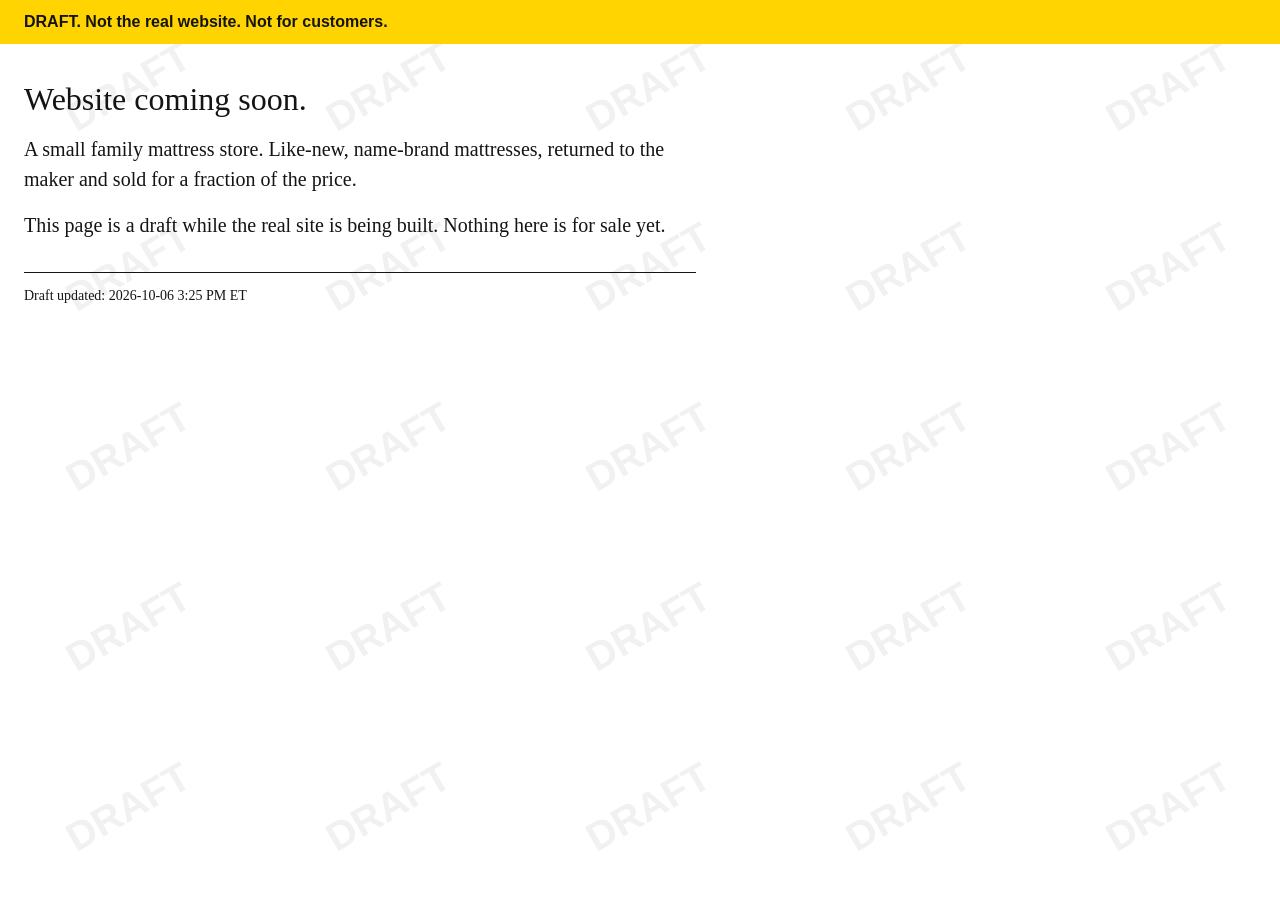
==== index.html @ b57a36a6 "Draft placeholder page" ====
<!doctype html>
<html lang="en">
<head>
<meta charset="utf-8">
<title>DRAFT - Mattress site</title>
<meta name="viewport" content="width=device-width, initial-scale=1">
<meta name="robots" content="noindex, nofollow">
<style>
  html { -webkit-text-size-adjust: 100%; }
  body { margin: 0; background: #ffffff; color: #141414; font-family: Georgia, "Times New Roman", serif; font-size: 20px; line-height: 1.5; }
  .bar { position: fixed; top: 0; left: 0; right: 0; z-index: 2; box-sizing: border-box; min-height: 44px; padding: 10px 24px; background: #ffd400; color: #141414; font-family: Arial, Helvetica, sans-serif; font-size: 16px; font-weight: bold; line-height: 24px; }
  .mark { position: fixed; top: 0; right: 0; bottom: 0; left: 0; z-index: 0; pointer-events: none; background-image: url("data:image/svg+xml,%3Csvg xmlns='http://www.w3.org/2000/svg' width='260' height='180'%3E%3Ctext x='130' y='100' text-anchor='middle' font-family='Arial,Helvetica,sans-serif' font-size='40' font-weight='bold' fill='%23141414' fill-opacity='0.06' transform='rotate(-30 130 90)'%3EDRAFT%3C/text%3E%3C/svg%3E"); }
  main { position: relative; z-index: 1; box-sizing: border-box; max-width: 36em; padding: 80px 24px 48px; overflow-wrap: break-word; }
  h1 { margin: 0 0 16px; font-size: 32px; font-weight: normal; line-height: 1.2; }
  p { margin: 0 0 16px; }
  hr { border: 0; border-top: 1px solid #141414; margin: 32px 0 12px; }
  .stamp { font-size: 14px; margin: 0; }
</style>
</head>
<body>
<div class="mark" aria-hidden="true"></div>
<div class="bar">DRAFT. Not the real website. Not for customers.</div>
<main>
  <h1>Website coming soon.</h1>
  <p>A small family mattress store. Like-new, name-brand mattresses, returned to the maker and sold for a fraction of the price.</p>
  <p>This page is a draft while the real site is being built. Nothing here is for sale yet.</p>
  <hr>
  <p class="stamp">Draft updated: 2026-10-06 3:25 PM ET</p>
</main>
</body>
</html>
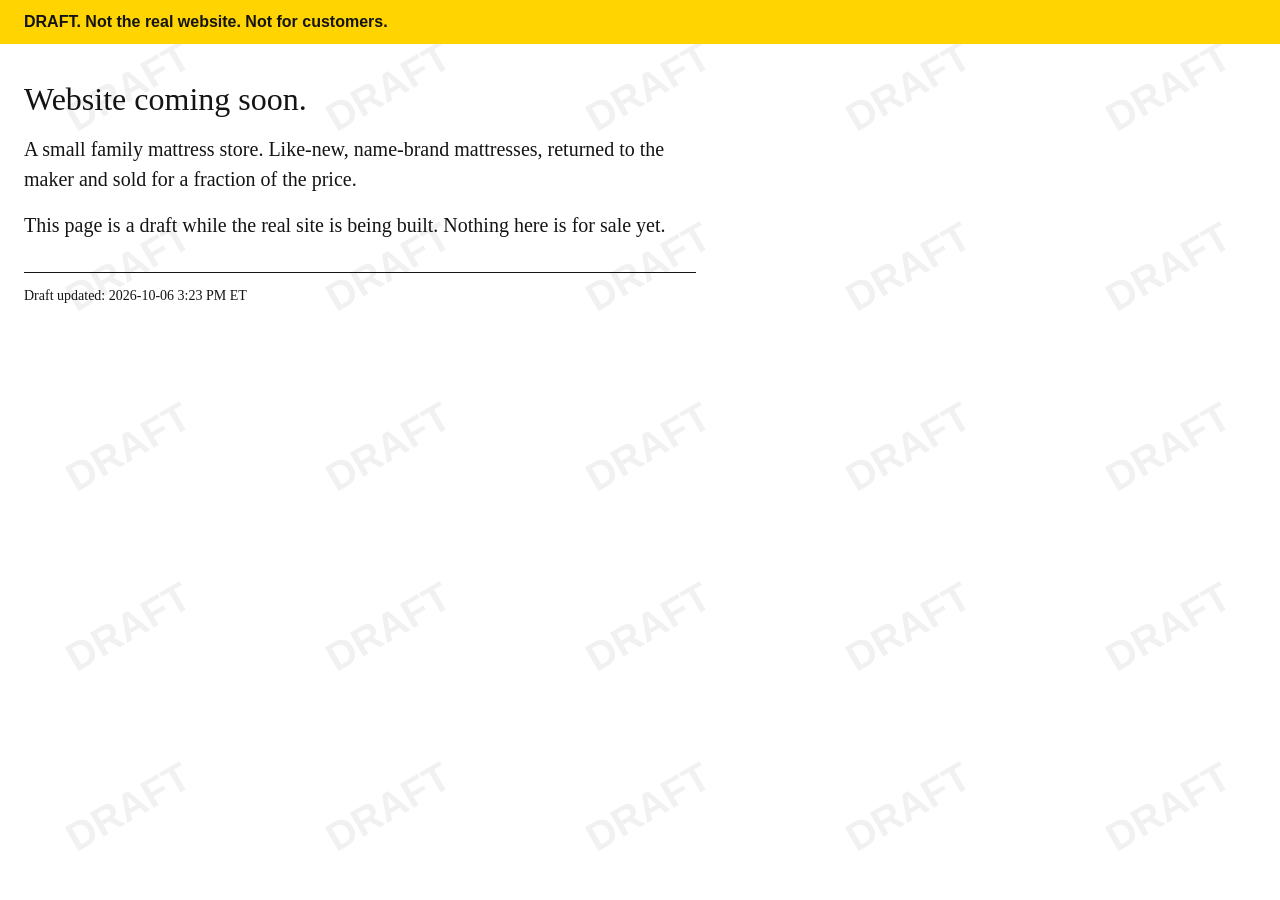
==== commit 8128856b: "Update draft time" ====
--- a/index.html
+++ b/index.html
@@ -25,7 +25,7 @@
   <p>A small family mattress store. Like-new, name-brand mattresses, returned to the maker and sold for a fraction of the price.</p>
   <p>This page is a draft while the real site is being built. Nothing here is for sale yet.</p>
   <hr>
-  <p class="stamp">Draft updated: 2026-10-06 3:25 PM ET</p>
+  <p class="stamp">Draft updated: 2026-10-06 3:23 PM ET</p>
 </main>
 </body>
 </html>
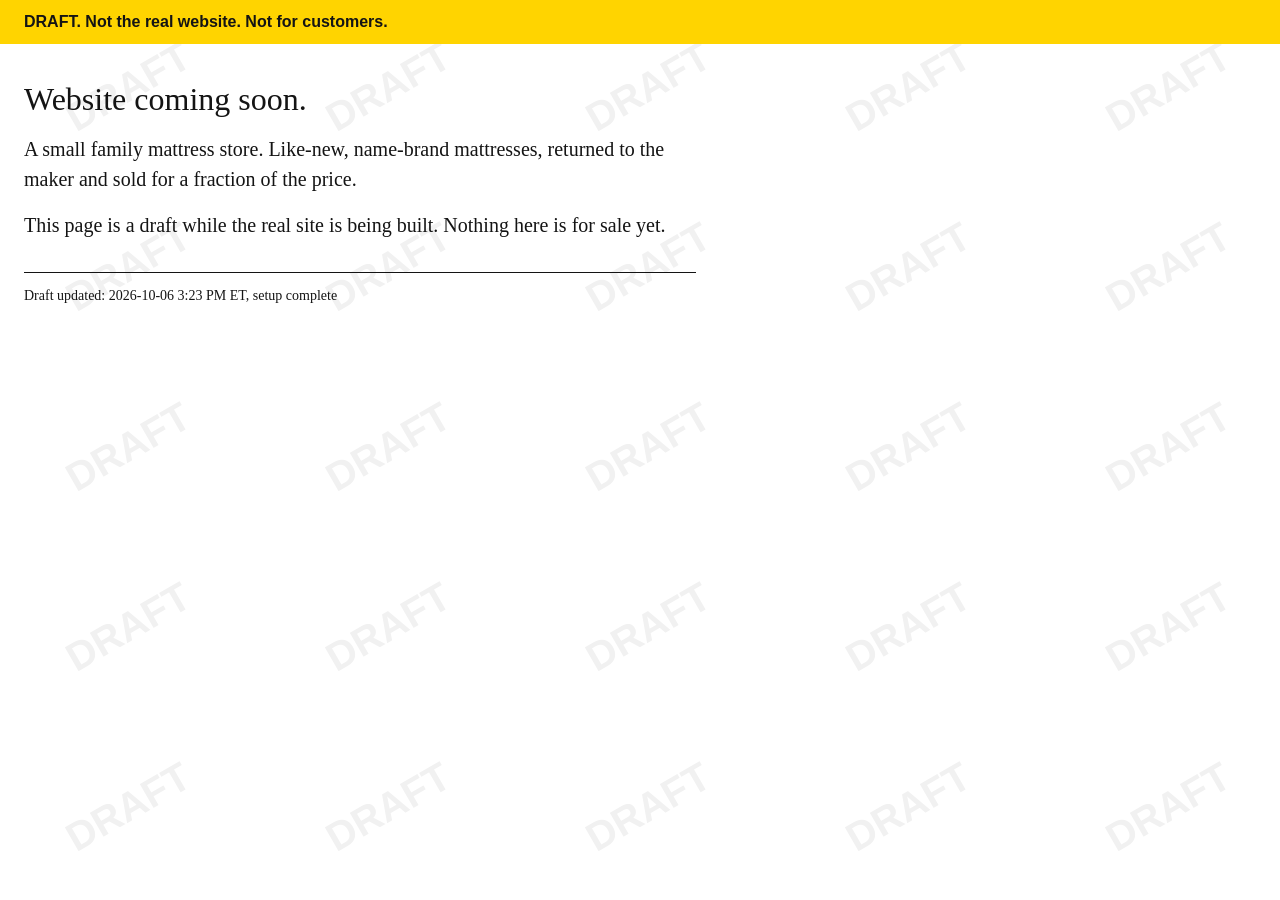
==== commit bd971cb1: "Setup complete" ====
--- a/index.html
+++ b/index.html
@@ -25,7 +25,7 @@
   <p>A small family mattress store. Like-new, name-brand mattresses, returned to the maker and sold for a fraction of the price.</p>
   <p>This page is a draft while the real site is being built. Nothing here is for sale yet.</p>
   <hr>
-  <p class="stamp">Draft updated: 2026-10-06 3:23 PM ET</p>
+  <p class="stamp">Draft updated: 2026-10-06 3:23 PM ET, setup complete</p>
 </main>
 </body>
 </html>
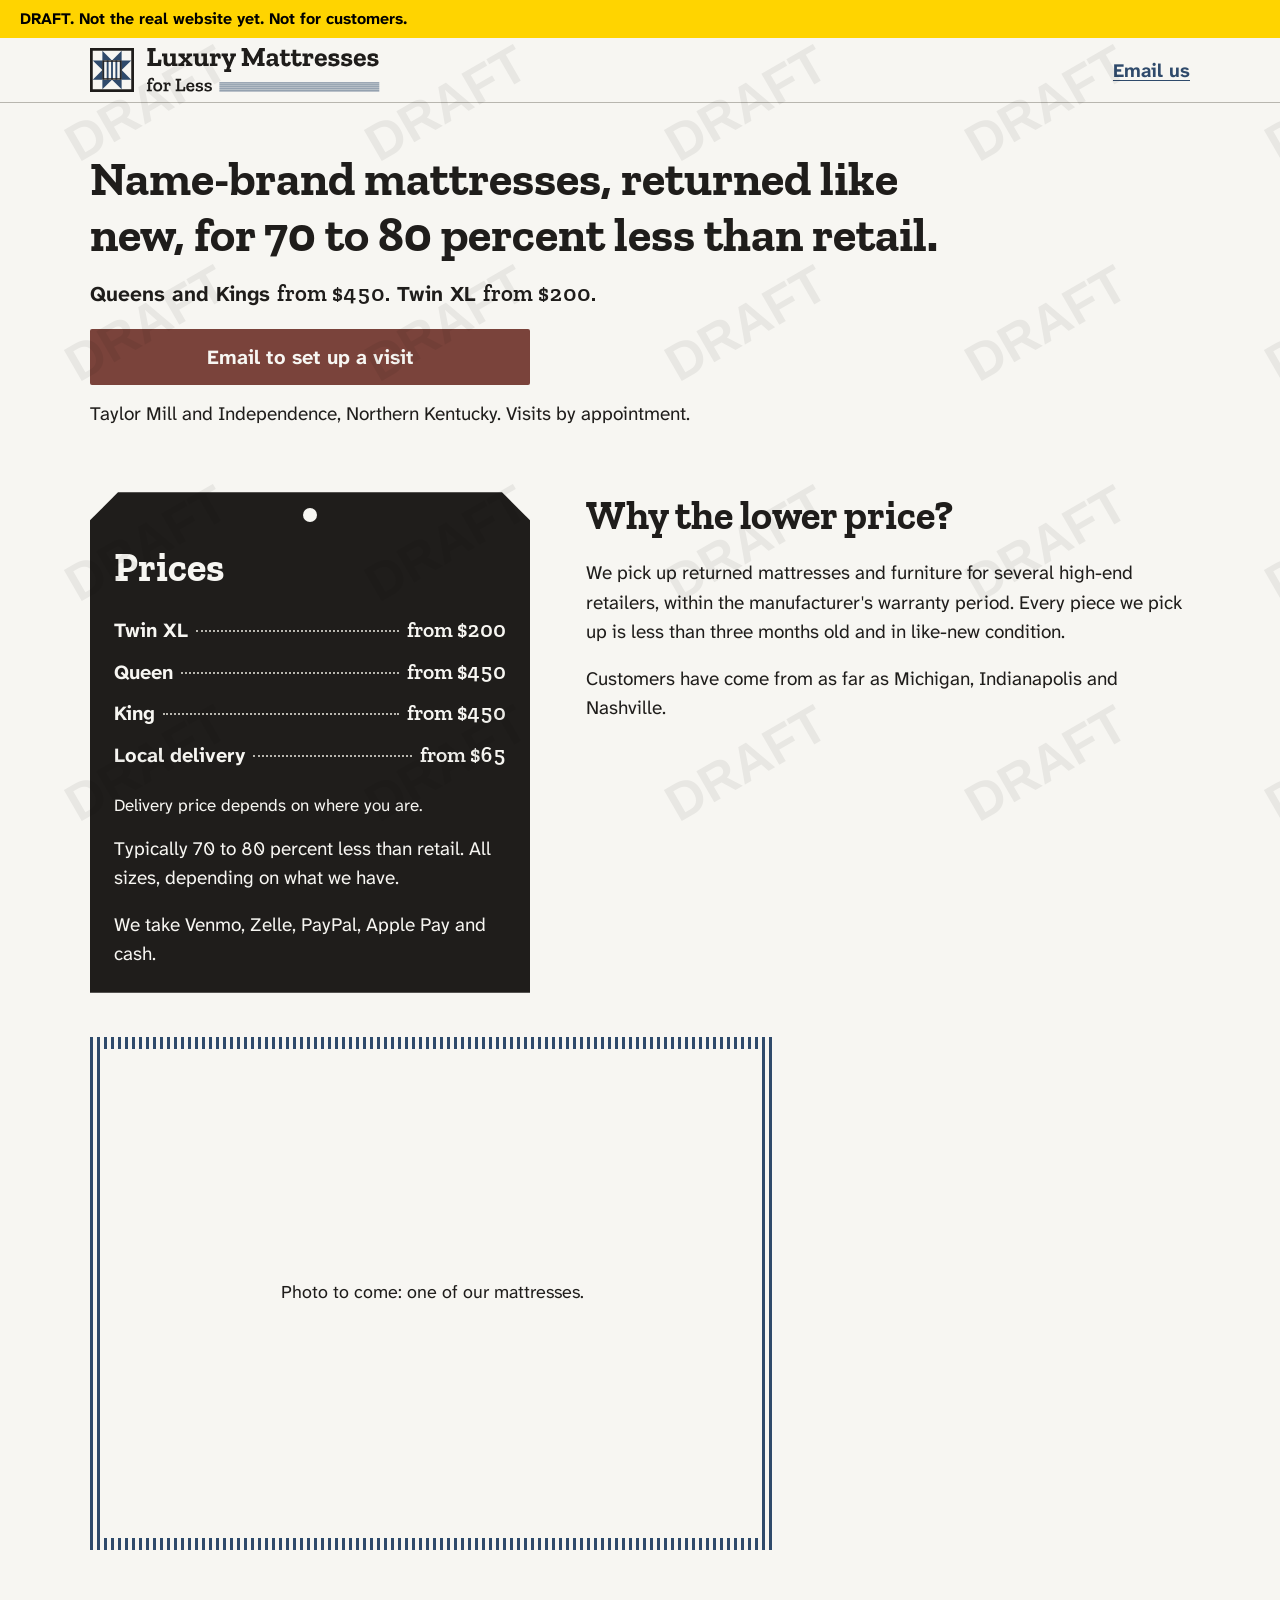
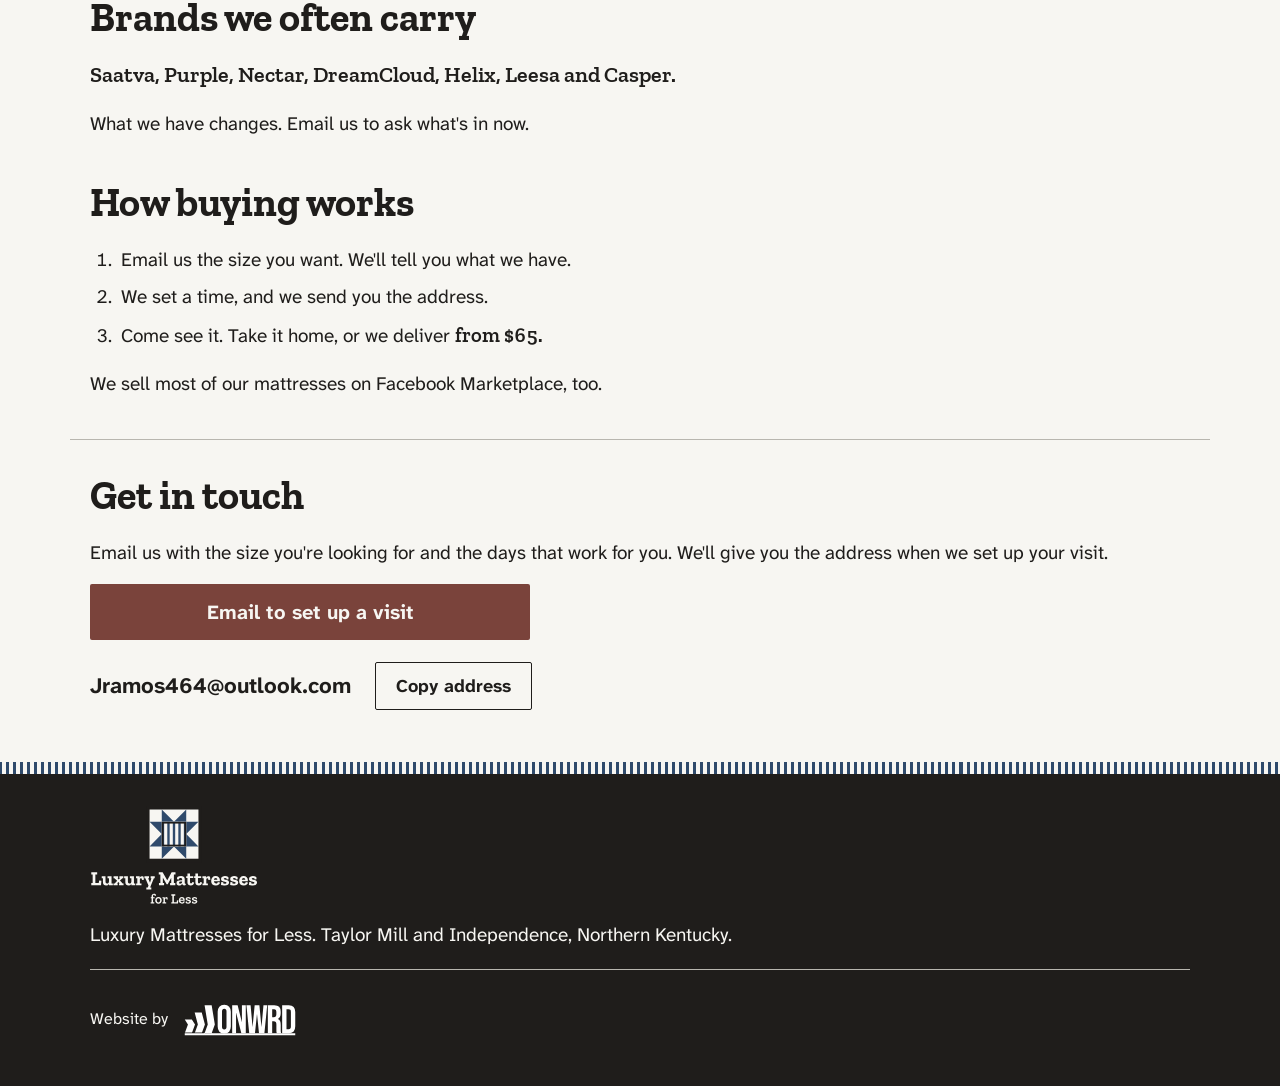
==== commit 18c66f6c: "Version 1 of the real site (before Fable): quilt-block brand, price tag, email-only contact, DRAFT m" ====
--- a/index.html
+++ b/index.html
@@ -2,30 +2,130 @@
 <html lang="en">
 <head>
 <meta charset="utf-8">
-<title>DRAFT - Mattress site</title>
 <meta name="viewport" content="width=device-width, initial-scale=1">
+<!-- DRAFT: remove the robots meta when Hunter approves (see README) -->
 <meta name="robots" content="noindex, nofollow">
-<style>
-  html { -webkit-text-size-adjust: 100%; }
-  body { margin: 0; background: #ffffff; color: #141414; font-family: Georgia, "Times New Roman", serif; font-size: 20px; line-height: 1.5; }
-  .bar { position: fixed; top: 0; left: 0; right: 0; z-index: 2; box-sizing: border-box; min-height: 44px; padding: 10px 24px; background: #ffd400; color: #141414; font-family: Arial, Helvetica, sans-serif; font-size: 16px; font-weight: bold; line-height: 24px; }
-  .mark { position: fixed; top: 0; right: 0; bottom: 0; left: 0; z-index: 0; pointer-events: none; background-image: url("data:image/svg+xml,%3Csvg xmlns='http://www.w3.org/2000/svg' width='260' height='180'%3E%3Ctext x='130' y='100' text-anchor='middle' font-family='Arial,Helvetica,sans-serif' font-size='40' font-weight='bold' fill='%23141414' fill-opacity='0.06' transform='rotate(-30 130 90)'%3EDRAFT%3C/text%3E%3C/svg%3E"); }
-  main { position: relative; z-index: 1; box-sizing: border-box; max-width: 36em; padding: 80px 24px 48px; overflow-wrap: break-word; }
-  h1 { margin: 0 0 16px; font-size: 32px; font-weight: normal; line-height: 1.2; }
-  p { margin: 0 0 16px; }
-  hr { border: 0; border-top: 1px solid #141414; margin: 32px 0 12px; }
-  .stamp { font-size: 14px; margin: 0; }
-</style>
+<title>Luxury Mattresses for Less | Taylor Mill, KY</title>
+<meta name="description" content="Name-brand mattresses, returned like new, for 70 to 80 percent less than retail. Taylor Mill and Independence, Northern Kentucky.">
+<meta property="og:title" content="Luxury Mattresses for Less">
+<meta property="og:description" content="Name-brand mattresses, returned like new, for 70 to 80 percent less than retail. Taylor Mill and Independence, Northern Kentucky.">
+<meta property="og:type" content="website">
+<meta property="og:image" content="https://parents-mattress-draft.vercel.app/img/og.png">
+<meta property="og:image:width" content="1200">
+<meta property="og:image:height" content="630">
+<meta name="theme-color" content="#F7F6F2">
+<link rel="icon" href="img/favicon.svg" type="image/svg+xml">
+<link rel="icon" href="img/favicon-32.png" sizes="32x32" type="image/png">
+<link rel="apple-touch-icon" href="img/apple-touch-icon.png">
+<link rel="preload" href="fonts/atkinson-next-latin.woff2" as="font" type="font/woff2" crossorigin>
+<link rel="preload" href="fonts/zilla-slab-700-latin.woff2" as="font" type="font/woff2" crossorigin>
+<link rel="stylesheet" href="styles.css">
+<script src="copy.js" defer></script>
 </head>
 <body>
-<div class="mark" aria-hidden="true"></div>
-<div class="bar">DRAFT. Not the real website. Not for customers.</div>
-<main>
-  <h1>Website coming soon.</h1>
-  <p>A small family mattress store. Like-new, name-brand mattresses, returned to the maker and sold for a fraction of the price.</p>
-  <p>This page is a draft while the real site is being built. Nothing here is for sale yet.</p>
-  <hr>
-  <p class="stamp">Draft updated: 2026-10-06 3:23 PM ET, setup complete</p>
+
+<!-- DRAFT: remove this bar and the watermark when Hunter approves (see README) -->
+<div class="draft-bar">DRAFT. Not the real website yet. Not for customers.</div>
+<div class="draft-mark" aria-hidden="true"></div>
+
+<header class="site-header">
+  <div class="wrap header-row">
+    <a class="header-logo" href="#top" aria-label="Luxury Mattresses for Less, top of page">
+      <img src="img/logo-quilt-horizontal.svg" alt="Luxury Mattresses for Less" width="290" height="44">
+    </a>
+    <a class="header-email" href="#contact">Email us</a>
+  </div>
+</header>
+
+<main id="top">
+
+  <section class="opening wrap">
+    <h1>Name-brand mattresses, returned like new, for 70 to 80 percent less than retail.</h1>
+    <p class="price-line">Queens and Kings <span class="nb">from $450.</span> Twin XL <span class="nb">from $200.</span></p>
+    <a class="btn-email" href="mailto:jramos464@outlook.com?subject=Mattress%20question%20from%20your%20website&amp;body=Hi%2C%0D%0ASize%20I%27m%20looking%20for%3A%0D%0ABrand%20(if%20you%20have%20one%20in%20mind)%3A%0D%0ADays%20and%20times%20that%20work%20for%20me%3A%0D%0A">Email to set up a visit</a>
+    <p class="place">Taylor Mill and Independence, Northern Kentucky. Visits by appointment.</p>
+  </section>
+
+  <div class="wrap pair">
+    <section class="price-tag" aria-labelledby="prices-h">
+      <h2 id="prices-h">Prices</h2>
+      <dl class="price-rows">
+        <div class="row"><dt>Twin XL</dt><dd><span class="nb">from $200</span></dd></div>
+        <div class="row"><dt>Queen</dt><dd><span class="nb">from $450</span></dd></div>
+        <div class="row"><dt>King</dt><dd><span class="nb">from $450</span></dd></div>
+        <div class="row"><dt>Local delivery</dt><dd><span class="nb">from $65</span></dd></div>
+      </dl>
+      <p class="small">Delivery price depends on where you are.</p>
+      <p>Typically 70 to 80 percent less than retail. All sizes, depending on what we have.</p>
+      <p class="pay">We take Venmo, Zelle, PayPal, Apple Pay and cash.</p>
+    </section>
+
+    <section class="why" aria-labelledby="why-h">
+      <h2 id="why-h">Why the lower price?</h2>
+      <p>We pick up returned mattresses and furniture for several high-end retailers, within the manufacturer's warranty period. Every piece we pick up is less than three months old and in like-new condition.</p>
+      <p>Customers have come from as far as Michigan, Indianapolis and Nashville.</p>
+    </section>
+  </div>
+
+  <figure class="photo wrap">
+    <div class="photo-frame">
+      <!-- PHOTO: replace the <p> below with this one line (real photo only; first check it does not show the house, the street or anything that gives away the address):
+      <img src="img/mattress-1.jpg" alt="Describe the mattress in the photo" width="1200" height="900">
+      -->
+      <p class="photo-empty">Photo to come: one of our mattresses.</p>
+    </div>
+  </figure>
+
+  <section class="brands wrap" aria-labelledby="brands-h">
+    <h2 id="brands-h">Brands we often carry</h2>
+    <p class="brand-list">Saatva, Purple, Nectar, DreamCloud, Helix, Leesa and Casper.</p>
+    <p>What we have changes. Email us to ask what's in now.</p>
+  </section>
+
+  <!-- IN STOCK: to show what you have now, add rows to the list and delete the word "hidden" below (see README) -->
+  <section id="in-stock" class="in-stock wrap" aria-labelledby="stock-h" hidden>
+    <h2 id="stock-h">What we have now</h2>
+    <ul class="stock-list">
+      <!-- Example row, copy it for each mattress:
+      <li><span class="stock-size">Queen</span> <span class="stock-brand">Brand name</span> <span class="nb">$000</span></li>
+      -->
+    </ul>
+  </section>
+
+  <section class="how wrap" aria-labelledby="how-h">
+    <h2 id="how-h">How buying works</h2>
+    <ol class="steps">
+      <li>Email us the size you want. We'll tell you what we have.</li>
+      <li>We set a time, and we send you the address.</li>
+      <li>Come see it. Take it home, or we deliver <span class="nb">from $65.</span></li>
+    </ol>
+    <p>We sell most of our mattresses on Facebook Marketplace, too.</p>
+    <!-- FACEBOOK: when Dad gives the Marketplace address, make the sentence above:
+    <p>We sell most of our mattresses on <a href="PASTE-LINK-HERE">Facebook Marketplace</a>, too.</p>
+    -->
+  </section>
+
+  <section id="contact" class="contact wrap" aria-labelledby="contact-h">
+    <h2 id="contact-h">Get in touch</h2>
+    <p>Email us with the size you're looking for and the days that work for you. We'll give you the address when we set up your visit.</p>
+    <a class="btn-email" href="mailto:jramos464@outlook.com?subject=Mattress%20question%20from%20your%20website&amp;body=Hi%2C%0D%0ASize%20I%27m%20looking%20for%3A%0D%0ABrand%20(if%20you%20have%20one%20in%20mind)%3A%0D%0ADays%20and%20times%20that%20work%20for%20me%3A%0D%0A">Email to set up a visit</a>
+    <div class="address-row" id="address-row">
+      <p class="address" id="address">Jramos464@outlook.com</p>
+    </div>
+  </section>
+
 </main>
+
+<footer class="site-footer">
+  <div class="wrap">
+    <img class="footer-logo" src="img/logo-quilt-stacked-dark.svg" alt="Luxury Mattresses for Less" width="168" height="97">
+    <p>Luxury Mattresses for Less. Taylor Mill and Independence, Northern Kentucky.</p>
+    <div class="credit">
+      <span>Website by</span>
+      <img src="img/onwrd-one-color-white.svg" alt="ONWRD" width="120" height="39">
+    </div>
+  </div>
+</footer>
+
 </body>
 </html>
--- a/styles.css
+++ b/styles.css
@@ -0,0 +1,169 @@
+/* Luxury Mattresses for Less. Colors are named for real things (see the final plan). */
+@font-face { font-family: "Atkinson Hyperlegible Next"; src: url("fonts/atkinson-next-latin.woff2") format("woff2"); font-weight: 200 800; font-display: swap; }
+@font-face { font-family: "Zilla Slab"; src: url("fonts/zilla-slab-600-latin.woff2") format("woff2"); font-weight: 600; font-display: swap; }
+@font-face { font-family: "Zilla Slab"; src: url("fonts/zilla-slab-700-latin.woff2") format("woff2"); font-weight: 700; font-display: swap; }
+
+:root {
+  --shiplap: #F7F6F2;     /* painted board walls */
+  --black: #1F1D1B;       /* tobacco-barn black */
+  --blue: #2F4A6B;        /* mattress ticking */
+  --red: #7A433B;         /* barn red, SW 7591 "Red Barn" (#7C453D) a hair darker so white text clears 7:1 */
+  --red-pressed: #6A3B34;
+  --galv: #B8B6AF;        /* galvanized tin, hairlines only */
+  --body: "Atkinson Hyperlegible Next", "Atkinson Hyperlegible", Verdana, sans-serif;
+  --slab: "Zilla Slab", Rockwell, "Roboto Slab", Georgia, serif;
+  --ticking: repeating-linear-gradient(90deg, var(--blue) 0 3px, var(--shiplap) 3px 7px);
+  --gutter: 20px;
+}
+
+*, *::before, *::after { box-sizing: border-box; }
+html { -webkit-text-size-adjust: 100%; scroll-behavior: smooth; }
+@media (prefers-reduced-motion: reduce) { html { scroll-behavior: auto; } }
+body {
+  margin: 0;
+  background: var(--shiplap);
+  color: var(--black);
+  font-family: var(--body);
+  font-size: 19px;
+  line-height: 1.55;
+  overflow-wrap: break-word;
+}
+img { max-width: 100%; height: auto; }
+
+h1, h2 { font-family: var(--slab); font-weight: 700; line-height: 1.15; margin: 0 0 0.5em; }
+h1 { font-size: 32px; }
+h2 { font-size: 30px; }
+p { margin: 0 0 0.9em; }
+.nb { white-space: nowrap; font-variant-numeric: tabular-nums; }
+/* Prices in the slab face: the body face draws zero with a slash, which reads oddly in a price */
+.price-line .nb, .price-rows dd, .steps .nb { font-family: var(--slab); font-weight: 600; font-size: 1.08em; }
+
+a { color: var(--blue); text-underline-offset: 3px; }
+a:focus-visible, button:focus-visible { outline: 3px solid var(--blue); outline-offset: 2px; }
+
+.wrap { max-width: 36em; padding-left: var(--gutter); padding-right: var(--gutter); margin-left: auto; margin-right: auto; }
+@media (max-width: 359px) { :root { --gutter: 16px; } }
+
+/* ---------- DRAFT marking (remove when Hunter approves) ---------- */
+.draft-bar {
+  background: #ffd400; color: #000;
+  font-size: 16px; font-weight: 700; line-height: 1.4;
+  padding: 8px var(--gutter);
+}
+.draft-mark {
+  position: fixed; inset: 0; z-index: 10; pointer-events: none; opacity: 0.06;
+  background-image: url("data:image/svg+xml,%3Csvg xmlns='http://www.w3.org/2000/svg' width='300' height='220'%3E%3Ctext x='150' y='120' text-anchor='middle' font-family='Arial,Helvetica,sans-serif' font-size='52' font-weight='bold' fill='%23000' transform='rotate(-30 150 110)'%3EDRAFT%3C/text%3E%3C/svg%3E");
+}
+
+/* ---------- Header ---------- */
+.site-header { border-bottom: 1px solid var(--galv); }
+.header-row { display: flex; align-items: center; justify-content: space-between; gap: 12px; padding-top: 10px; padding-bottom: 10px; }
+.header-logo { display: block; line-height: 0; }
+.header-logo img { height: 44px; width: auto; }
+.header-email { display: inline-flex; align-items: center; min-height: 44px; font-weight: 700; white-space: nowrap; }
+@media (max-width: 400px) { .header-logo img { height: 36px; } }
+@media (max-width: 359px) { .header-logo img { height: 31px; } .header-email { font-size: 17px; } }
+
+/* ---------- Opening ---------- */
+.opening { padding-top: 22px; padding-bottom: 36px; }
+.opening h1 { margin-bottom: 14px; }
+.price-line { font-size: 21px; font-weight: 700; margin-bottom: 18px; }
+
+.btn-email {
+  display: flex; align-items: center; justify-content: center; text-align: center;
+  width: 100%; min-height: 56px; padding: 10px 18px;
+  background: var(--red); color: var(--shiplap);
+  font-family: var(--body); font-size: 20px; font-weight: 700; line-height: 1.2;
+  text-decoration: none; border-radius: 2px;
+}
+.btn-email:hover { background: var(--red-pressed); }
+.btn-email:active { background: var(--red-pressed); }
+.place { margin-top: 14px; margin-bottom: 0; }
+
+/* ---------- Prices: the hang tag ---------- */
+.pair { padding-top: 8px; }
+.price-tag {
+  position: relative;
+  background: var(--black); color: var(--shiplap);
+  padding: 52px 24px 24px;
+  clip-path: polygon(28px 0, calc(100% - 28px) 0, 100% 28px, 100% 100%, 0 100%, 0 28px);
+  margin: 0 0 44px;
+}
+.price-tag::before { /* the punched hole */
+  content: ""; position: absolute; top: 16px; left: 50%; width: 14px; height: 14px; margin-left: -7px;
+  border-radius: 50%; background: var(--shiplap);
+}
+.price-tag h2 { color: var(--shiplap); }
+.price-rows { margin: 0 0 16px; padding: 0; }
+.price-rows .row { display: flex; flex-wrap: wrap; align-items: baseline; gap: 0 8px; font-size: 20px; padding: 4px 0; }
+.price-rows dt { font-weight: 700; }
+.price-rows .row::after { content: none; }
+.price-rows dt { order: 1; }
+.price-rows .row::before { content: ""; order: 2; flex: 1; border-bottom: 2px dotted var(--galv); transform: translateY(-5px); min-width: 16px; }
+.price-rows dd { order: 3; margin: 0 0 0 auto; font-variant-numeric: tabular-nums; }
+.price-tag p:last-child { margin-bottom: 0; }
+.price-tag .small { font-size: 17px; }
+
+.why { margin-bottom: 40px; }
+
+/* ---------- Photo frame ---------- */
+.photo { margin-top: 0; margin-bottom: 44px; }
+.photo-frame {
+  aspect-ratio: 4 / 3; padding: 12px; background: var(--ticking);
+  display: flex;
+}
+.photo-frame > * { flex: 1; min-width: 0; }
+.photo-empty {
+  margin: 0; background: var(--shiplap);
+  display: flex; align-items: center; justify-content: center; text-align: center;
+  font-size: 18px; padding: 16px;
+}
+.photo-frame img { display: block; width: 100%; height: 100%; object-fit: cover; }
+
+/* ---------- Brands, stock, how ---------- */
+.brands, .in-stock, .how { margin-bottom: 40px; }
+.brand-list { font-family: var(--slab); font-weight: 600; font-size: 22px; line-height: 1.35; }
+.stock-list { padding-left: 1.2em; }
+.steps { padding-left: 1.4em; margin: 0 0 18px; }
+.steps li { margin-bottom: 8px; padding-left: 4px; }
+
+/* ---------- Contact ---------- */
+.contact { padding-top: 32px; border-top: 1px solid var(--galv); margin-bottom: 52px; }
+.contact .btn-email { margin: 6px 0 22px; }
+.address-row { display: flex; min-width: 0; flex-direction: column; align-items: flex-start; gap: 12px; }
+.address { font-size: 22px; font-weight: 700; margin: 0; max-width: 100%; overflow-wrap: anywhere; user-select: all; -webkit-user-select: all; }
+.btn-copy {
+  min-height: 48px; padding: 8px 20px;
+  background: transparent; color: var(--black);
+  border: 1px solid var(--black); border-radius: 2px;
+  font-family: var(--body); font-size: 18px; font-weight: 700; cursor: pointer;
+}
+.btn-copy:active { background: #ECEBE6; }
+
+/* ---------- Footer ---------- */
+.site-footer {
+  background: var(--black); color: var(--shiplap);
+  border-top: 12px solid transparent; border-image: var(--ticking) 1;
+  padding: 32px 0 36px;
+}
+.footer-logo { display: block; width: 168px; height: auto; margin-bottom: 16px; }
+.site-footer p { margin-bottom: 20px; }
+.credit {
+  display: flex; align-items: center; flex-wrap: wrap; gap: 12px;
+  border-top: 1px solid var(--galv); padding-top: 20px;
+  font-size: 16px;
+}
+.credit img { display: block; width: 120px; height: auto; margin: 10px 10px 10px 0; }
+
+/* ---------- Wider screens ---------- */
+@media (min-width: 820px) {
+  .wrap { max-width: 60em; }
+  h1 { font-size: 48px; max-width: 18em; }
+  h2 { font-size: 40px; }
+  .opening { padding-top: 48px; padding-bottom: 56px; }
+  .btn-email { max-width: 22em; }
+  .pair { display: grid; grid-template-columns: 40% 1fr; gap: 56px; align-items: start; }
+  .photo { max-width: 60em; }
+  .photo-frame { max-width: 36em; }
+  .address-row { flex-direction: row; align-items: center; gap: 24px; }
+}
